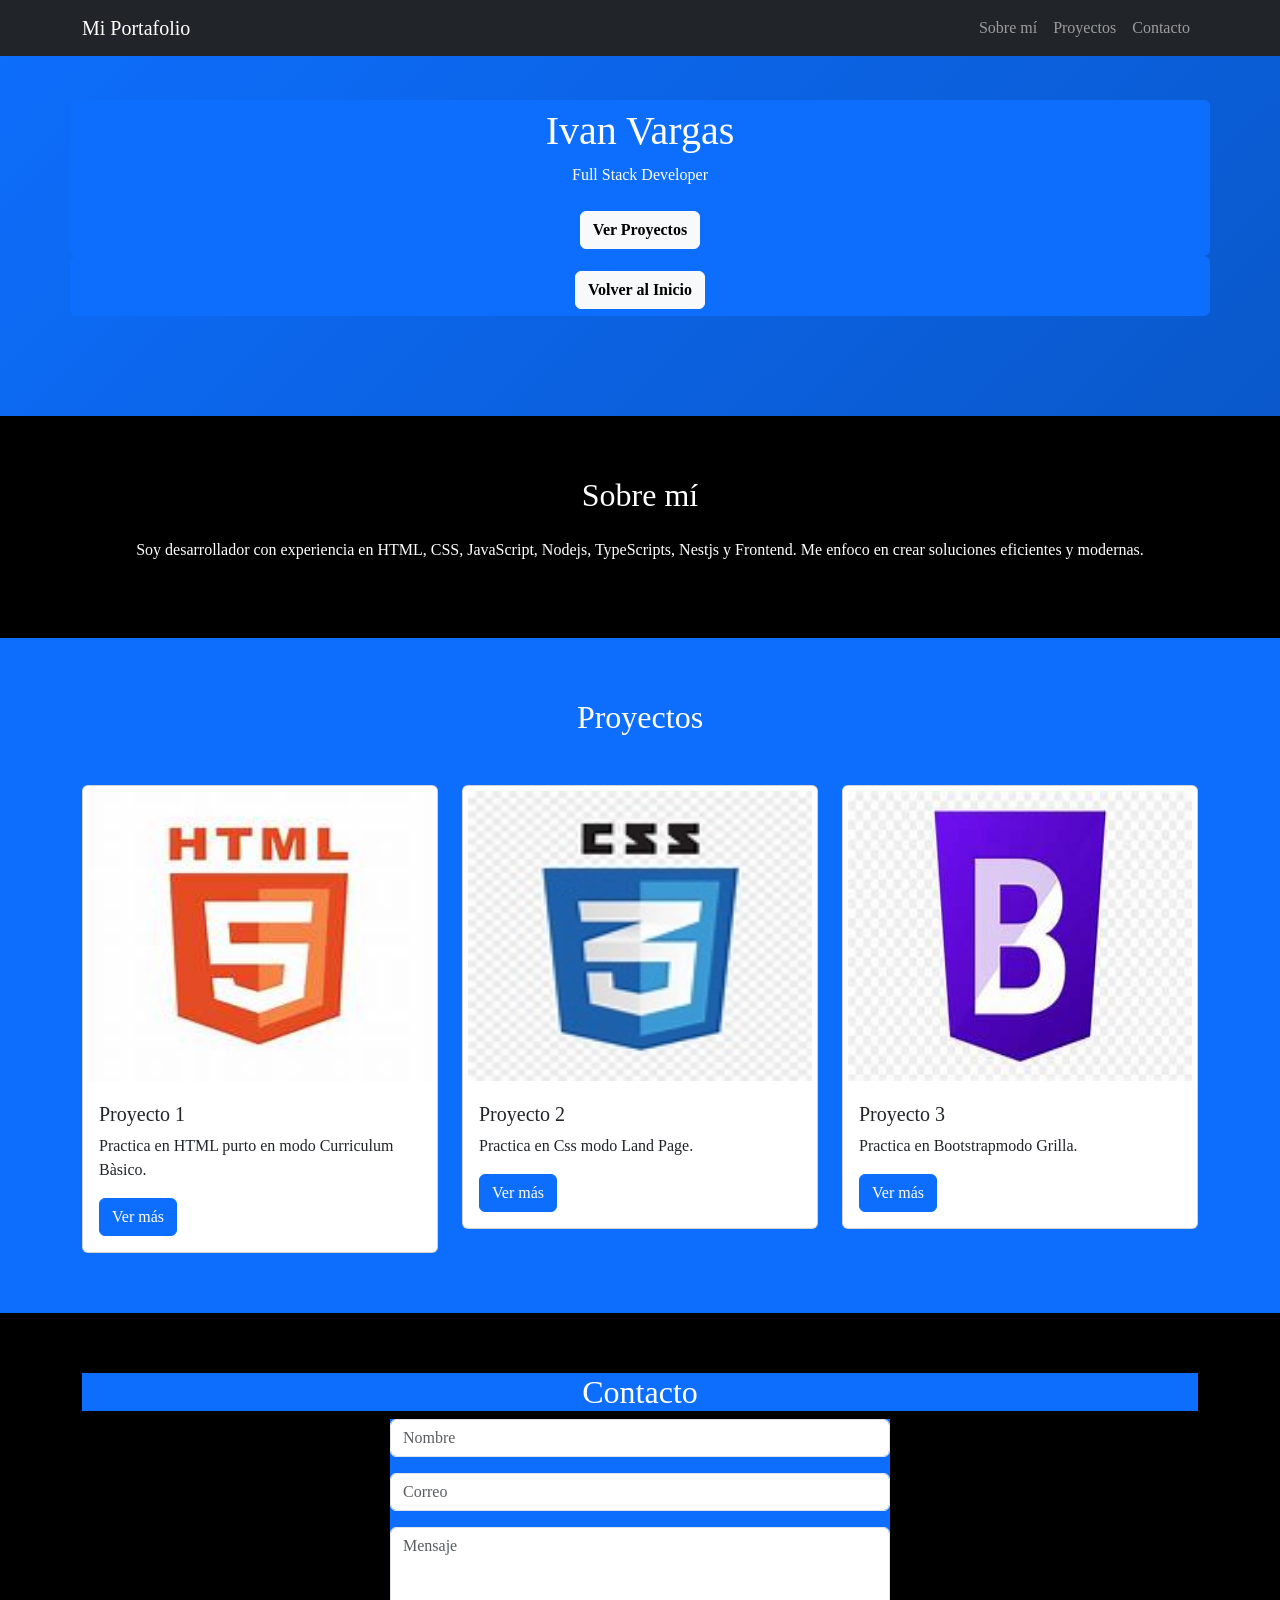
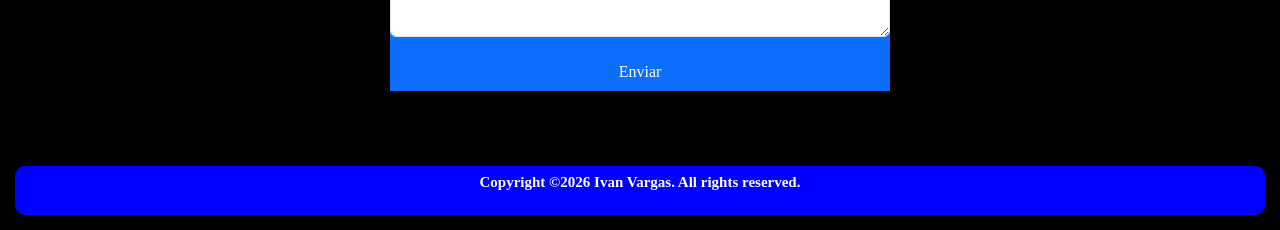
==== portafolios.html @ d1b60c49 "Commit 3" ====
<!DOCTYPE html>
<html lang="es">
<head>
  <meta charset="UTF-8">
  <title>Portafolio Profesional</title>
  <meta name="viewport" content="width=device-width, initial-scale=1">

        <!-- Bootstrap -->
        <link href="https://cdn.jsdelivr.net/npm/bootstrap@5.3.0/dist/css/bootstrap.min.css" rel="stylesheet">
        <!-- Css3 -->
        <link rel="stylesheet" href="./assets/css/portafolio.css">
</head>

<body>
    <!-- Navbar -->
    <nav class="navbar navbar-expand-lg navbar-dark bg-dark fixed-top">
        <div class="container">
            <a class="navbar-brand" href="#">Mi Portafolio</a>
            <button class="navbar-toggler" data-bs-toggle="collapse" data-bs-target="#menu">
                <span class="navbar-toggler-icon"></span>
            </button>
            <div class="collapse navbar-collapse" id="menu">
                <ul class="navbar-nav ms-auto">
                    <li class="nav-item"><a class="nav-link" href="#sobre-mi">Sobre mí</a></li>
                    <li class="nav-item"><a class="nav-link" href="#proyectos">Proyectos</a></li>
                    <li class="nav-item"><a class="nav-link" href="#contacto">Contacto</a></li>
                </ul>
            </div>
        </div>
    </nav>

    <!-- Header -->
    <header>
        <div class="container btn btn-primary">
            <h1><span>Ivan Vargas</span></h1>
            <p><span>Full Stack Developer</span></p>
            <a href="#proyectos" class="btn btn-light mt-2 fw-bold">Ver Proyectos</a>
        </div>
        <div class="container btn btn-primary">
            <a href="./index.html"" class="btn btn-light mt-2 fw-bold">Volver al Inicio</a>
        </div>
    </header>

    <!-- Sobre mí -->
    <section id="sobre-mi">
        <div class="container">
            <h2 class="text-center mb-4">Sobre mí</h2>
            <p class="text-center">
            Soy desarrollador con experiencia en HTML, CSS, JavaScript, Nodejs, TypeScripts, Nestjs y Frontend. Me enfoco en crear soluciones eficientes y modernas.
            </p>
        </div>
    </section>

    <!-- Proyectos -->
    <section id="proyectos" class="bg-primary">
            <div class="container">
              <h2 class="text-center mb-5">Proyectos</h2>
              <div class="row">
                
                  <div class="col-md-4">
                      <div class="card project-card">
                        <img src="/assets/img/html5.jpg" class="card-img-top">
                            <div class="card-body">
                                <h5 class="card-title">Proyecto 1</h5>
                                <p class="card-text">Practica en HTML purto en modo Curriculum Bàsico.</p>
                                <a href="#" class="btn btn-primary">Ver más</a>
                            </div>
                        </div>
                    </div>

                    <div class="col-md-4 mt-4 mt-md-0">
                        <div class="card project-card">
                            <img src="./assets/img/css3.jpg" class="card-img-top">
                            <div class="card-body">
                                <h5 class="card-title">Proyecto 2</h5>
                                <p class="card-text">Practica en Css modo Land Page.</p>
                                <a href="#" class="btn btn-primary">Ver más</a>
                            </div>
                        </div>
                    </div>

                    <div class="col-md-4 mt-4 mt-md-0">
                        <div class="card project-card">
                            <img src="./assets/img/bootstrap.jpg" class="card-img-top">
                            <div class="card-body">
                                <h5 class="card-title">Proyecto 3</h5>
                                <p class="card-text">Practica en Bootstrapmodo Grilla.</p>
                                <a href="https://github.com/vn-vrgs/cupones.git" class="btn btn-primary">Ver más</a>
                            </div>
                        </div>
                    </div>
                </div>
            </div>
        </section>

    <!-- Contacto -->
    <section id="contacto">
        <div class="container">
            <h2 class="bg-primary text-center">Contacto</h2>
            <form class="bg-primary mx-auto" style="max-width: 500px;">
                <input type="text" class="form-control mb-3"    placeholder="Nombre">
                <input type="email" class="form-control mb-3" placeholder="Correo">
                <textarea class="form-control mb-3" rows="4" placeholder="Mensaje"></textarea>
                <button class="btn btn-primary w-100">Enviar</button>
            </form>
        </div>
    </section>

    <!-- Footer -->
    <footer>
        <p>Copyright ©2026 Ivan Vargas. All rights reserved.</p> 
    </footer>

    <!-- Bootstrap JS -->
    <script src="https://cdn.jsdelivr.net/npm/bootstrap@5.3.0/dist/js/bootstrap.bundle.min.js"></script>

</body>
</html>
---- assets/css/portafolio.css ----
body {
    background-color: black;
    color: white;
    font-family: 'Agdasima';
    scroll-behavior: smooth;
}

footer {
    background-color: blue;
    padding: 5px;
    margin: 15px;
    border: 0px solid blue;
    text-align: center;
    font-size: 15px;
    font-weight: bold;
    border-radius: 10px;
}

img {
    margin: 10 auto; 
    padding: 5px;
    width: 100px;
    height: 300px;
}

header {
    background: linear-gradient(135deg, #0d6efd, #0a58ca);
    color: white;
    padding: 100px 0;
    text-align: center;
}

section {
    padding: 60px 0;
}

.project-card {
    transition: transform 0.3s;
}

.project-card:hover {
    transform: scale(1.05);
}   }
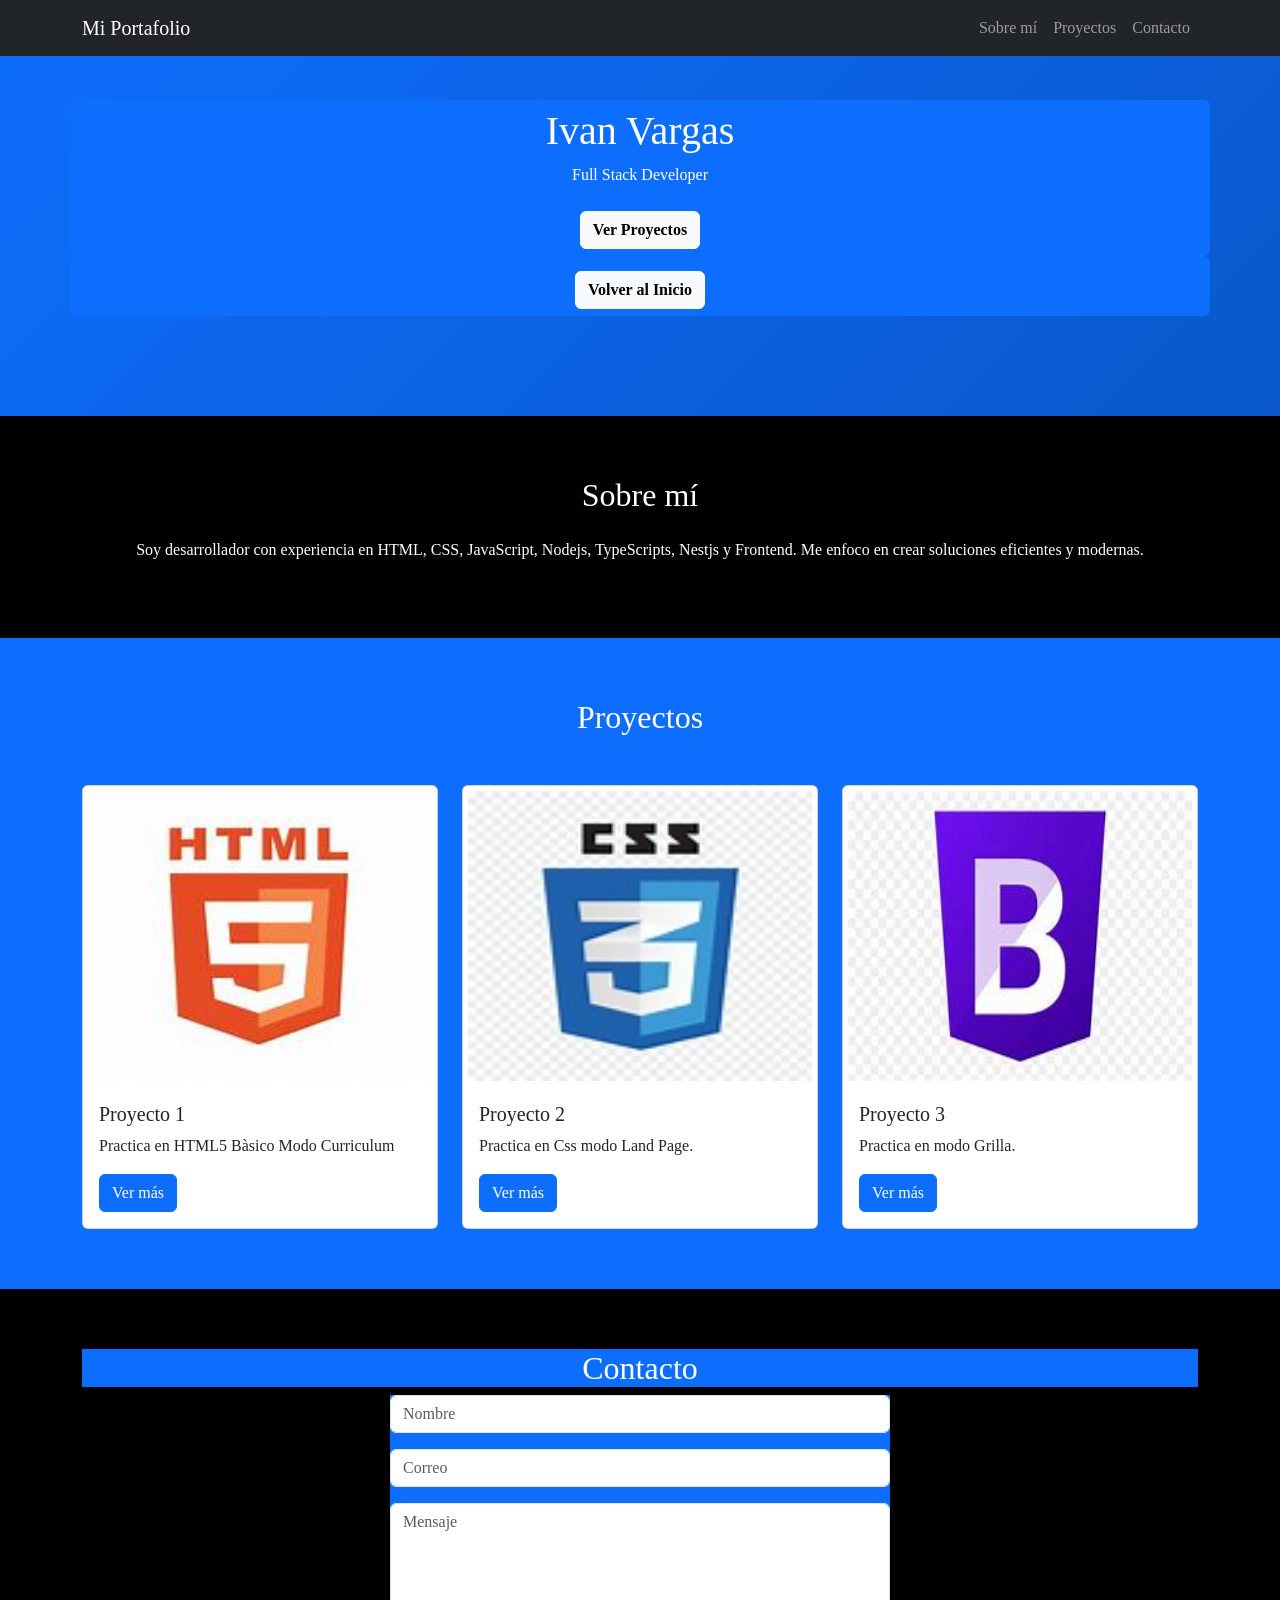
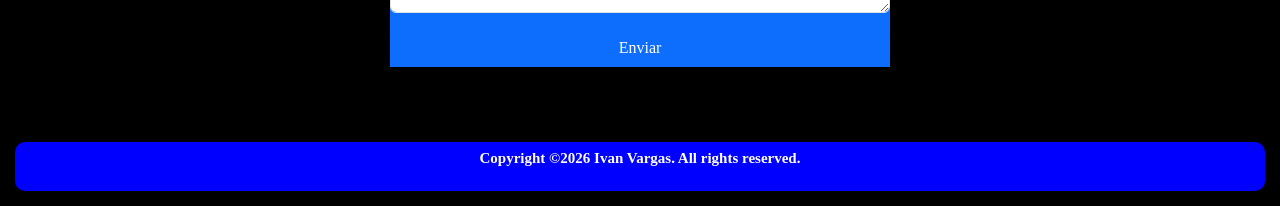
==== commit c1f60e2d: "Commit 5" ====
--- a/portafolios.html
+++ b/portafolios.html
@@ -51,7 +51,8 @@
         </div>
     </section>
 
-    <!-- Proyectos -->
+    
+  <!-- Proyectos -->
     <section id="proyectos" class="bg-primary">
             <div class="container">
               <h2 class="text-center mb-5">Proyectos</h2>
@@ -62,8 +63,8 @@
                         <img src="/assets/img/html5.jpg" class="card-img-top">
                             <div class="card-body">
                                 <h5 class="card-title">Proyecto 1</h5>
-                                <p class="card-text">Practica en HTML purto en modo Curriculum Bàsico.</p>
-                                <a href="#" class="btn btn-primary">Ver más</a>
+                                <p class="card-text">Practica en HTML5 Bàsico Modo Curriculum</p>
+                                <a href="https://vn-vrgs.github.io/html5-basico/" class="btn btn-primary">Ver más</a>
                             </div>
                         </div>
                     </div>
@@ -74,7 +75,7 @@
                             <div class="card-body">
                                 <h5 class="card-title">Proyecto 2</h5>
                                 <p class="card-text">Practica en Css modo Land Page.</p>
-                                <a href="#" class="btn btn-primary">Ver más</a>
+                                <a href="https://vn-vrgs.github.io/ladingpage/" class="btn btn-primary">Ver más</a>
                             </div>
                         </div>
                     </div>
@@ -84,14 +85,15 @@
                             <img src="./assets/img/bootstrap.jpg" class="card-img-top">
                             <div class="card-body">
                                 <h5 class="card-title">Proyecto 3</h5>
-                                <p class="card-text">Practica en Bootstrapmodo Grilla.</p>
-                                <a href="https://github.com/vn-vrgs/cupones.git" class="btn btn-primary">Ver más</a>
+                                <p class="card-text">Practica en modo Grilla.</p>
+                                <a href="https://vn-vrgs.github.io/cupones/" class="btn btn-primary">Ver más</a>
                             </div>
                         </div>
                     </div>
                 </div>
             </div>
         </section>
+
 
     <!-- Contacto -->
     <section id="contacto">
